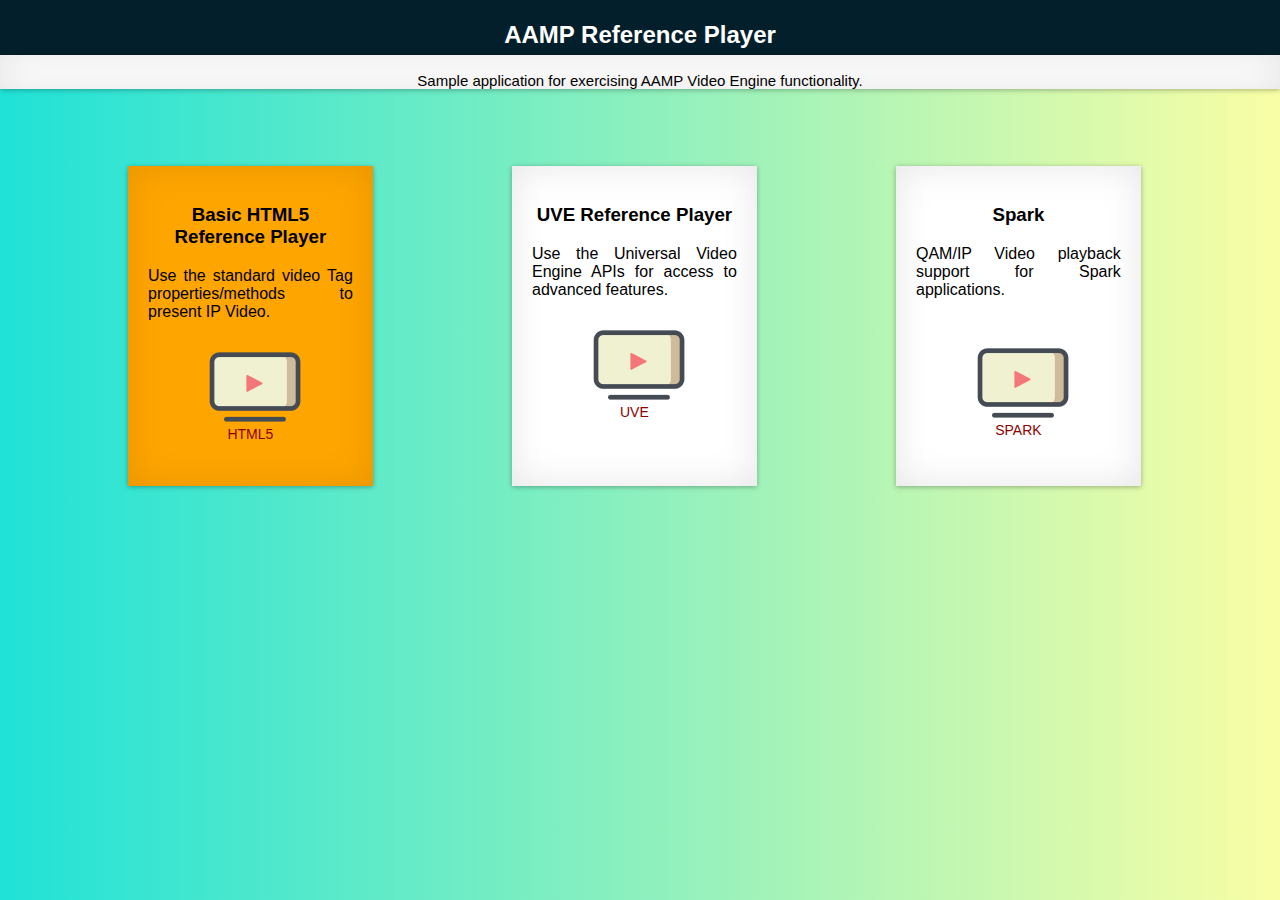
==== index.html @ 9ab348aa "Add files via upload" ====
<!--
/*
* If not stated otherwise in this file or this component's license file the
* following copyright and licenses apply:
*
* Copyright 2018 RDK Management
*
* Licensed under the Apache License, Version 2.0 (the "License");
* you may not use this file except in compliance with the License.
* You may obtain a copy of the License at
*
* http://www.apache.org/licenses/LICENSE-2.0
*
* Unless required by applicable law or agreed to in writing, software
* distributed under the License is distributed on an "AS IS" BASIS,
* WITHOUT WARRANTIES OR CONDITIONS OF ANY KIND, either express or implied.
* See the License for the specific language governing permissions and
* limitations under the License.
*/
-->
<!DOCTYPE html>
<html lang="en">

<head>
    <meta charset="utf-8">
    <title>AAMP Reference Player</title>
    <link rel="stylesheet" href="ReferencePlayerStyle.css">
    <script src="ReferencePlayer.js"></script>
</head>

<body>
    <div class="header">
        <h2>AAMP Reference Player</h2>
    </div>
    <div class="content">
        <p>Sample application for exercising AAMP Video Engine functionality.</p>
    </div>
    <div class="boxes">
        <div id="firstBox" class="inner-box">
             <h3>Basic HTML5 Reference Player</h3>
             <p>Use the standard video Tag properties/methods to present IP Video.</p>
             <img class="icon-logo" src="icons/player.png" alt="HTML5">
             <p class="icon-text">HTML5</p>
        </div>
        <div id="secondBox" class="inner-box">
            <h3>UVE Reference Player</h3>
            <p>Use the Universal Video Engine APIs for access to advanced features.</p>
            <img class="icon-logo" src="icons/player.png" alt="UVE">
            <p class="icon-text">UVE</p>
        </div>
        <div id="thirdBox" class="inner-box">
            <h3> Spark </h3>
            <p>QAM/IP Video playback support for Spark applications.</p>
            <br>
            <img class="icon-logo" src="icons/player.png" alt="SPARK">
            <p class="icon-text">SPARK</p>
        </div>
    </div>
</body>

</html>
---- ReferencePlayerStyle.css ----
/*
* If not stated otherwise in this file or this component's license file the
* following copyright and licenses apply:
*
* Copyright 2018 RDK Management
*
* Licensed under the Apache License, Version 2.0 (the "License");
* you may not use this file except in compliance with the License.
* You may obtain a copy of the License at
*
* http://www.apache.org/licenses/LICENSE-2.0
*
* Unless required by applicable law or agreed to in writing, software
* distributed under the License is distributed on an "AS IS" BASIS,
* WITHOUT WARRANTIES OR CONDITIONS OF ANY KIND, either express or implied.
* See the License for the specific language governing permissions and
* limitations under the License.
*/

body{
    margin:0;
    background-image: linear-gradient(to right, #20E2D7 , #F9FEA5);
}

.header {
  margin:0;
  padding: 1px;
  height: 3%;
  background: #031F2B;
  color: white;
  font-family: Verdana, Geneva, sans-serif;
  text-align: center;
}

.content {
  height: 15%;
  width: 100%;
  margin: 0;
  margin-top: -15px;
  background: white;
  color: black;
  padding-top: 2px;
  box-shadow:0 1px 5px rgba(0, 0, 0, 0.3), 0 0 36px rgba(0, 0, 0, 0.1) inset;
  -webkit-box-shadow:0 1px 5px rgba(0, 0, 0, 0.3), 0 0 36px rgba(0, 0, 0, 0.1) inset;
  font-family: Verdana, Geneva, sans-serif;
  font-size: 15px;
  text-align: center;
}

.boxes {
    margin-top: 6%;
    width: 100%;
    display: block;
}

.inner-box {
    position: absolute;
    display: inline-block;
    background-color: white;
    height: 280px;
    width: 16%;
    text-align: justify;
    text-justify: inter-word;
    font-family: Verdana, Geneva, sans-serif;
    padding: 20px;
    box-shadow:0 1px 5px rgba(0, 0, 0, 0.3), 0 0 37px rgba(0, 0, 0, 0.1) inset;
    -webkit-box-shadow:0 1px 5px rgba(0, 0, 0, 0.3), 0 0 37px rgba(0, 0, 0, 0.1) inset;
}

#firstBox {
    margin-left: 10%;
}

#secondBox {
    margin-left: 40%;
}

#thirdBox {
    margin-left: 70%;
}

h3 {
    text-align: center;
}

.icon-logo {
    height: 100px;
    width: 100px;
    padding-left: 28%;
    margin-bottom: -12%;
}

.icon-text {
    color: darkred;
    text-align: center;
    font: 14px  Arial, Helvetica, sans-serif;
}

.container {
    width: 100%;
    height: 100%;
    position: absolute;
    padding: 0;
    margin: 0;
    left: 0px;
    top: 0px;
    z-index: -1000;
    overflow: hidden;
}

.videoPlayer {
    height: 100%;
    width: 100%;
    position: absolute;
    bottom: 0;
    left: 0;
}

/* Style the buttons */
.button {
    background-color:  rgba(255,255,255,0.8); 
    text-align: center;
    display: inline-block;
    cursor: pointer;
    border-radius: 2px;
    border: 2px solid #00448A;
    box-shadow: 0 1px 4px rgba(0, 0, 0, .6);
    transition: background-color 0s;
}

#controlDiv {
    transition: all 0s linear;
}

#controlDivNext {
    transition: all 0s linear;
}

#videoControlsDiv {
    height:65px;
    opacity: 0;
    position: fixed;
    bottom: 0;
    width:100%;
    -webkit-transition: opacity 0s;
    transition: opacity 0s;
    background-image: linear-gradient(left, #000000 30%,#171717 50%, #000000 70%);
    background-image: -webkit-linear-gradient(left, #000000 30%,#171717 50%, #000000 70%);
    border-top: 1px solid #00253D;
    border-right: 1px solid #00253D;
    border-left: 1px solid #00253D;
    box-shadow: 0 -3px 3px -3px #002C4A, 3px 0px 3px -3px #002C4A, -3px 0px 3px -3px #002C4A;
    border-radius: 3px 3px 0px 0px / 6px 6px 0px 0px;
}

#videoControlsDivNext {
    padding-top: 10px;
    height:65px;
    opacity: 0;
    position: fixed;
    top: 0;
    width:100%;
    -webkit-transition: opacity 0s;
    transition: opacity 0s;
    background-image: linear-gradient(left, #000000 30%,#171717 50%, #000000 70%);
    background-image: -webkit-linear-gradient(left, #000000 30%,#171717 50%, #000000 70%);
    border-top: 1px solid #00253D;
    border-right: 1px solid #00253D;
    border-left: 1px solid #00253D;
    box-shadow: 0 -3px 3px -3px #002C4A, 3px 0px 3px -3px #002C4A, -3px 0px 3px -3px #002C4A;
    border-radius: 3px 3px 0px 0px / 6px 6px 0px 0px;
}

#videoContainer #videoControlsDiv {
    opacity: .9;
}

#videoContainer #videoControlsDivNext {
    opacity: .9;
}

img {
    display: block;
    height: 21px;  
    width: 31px;
}

.flipImg {
    -webkit-transform: scaleX(-1);
    transform: scaleX(-1);
}

#videoURLs {
    position: fixed;
    font-family: Arial, Helvetica, sans-serif;
    margin-top: 2%;
}

#videoToggleButton {
    height: 30px;
}

#rewindButton {
    height: 30px;
}

#skipBackwardButton {
    height: 30px;
}

#muteVideoButton {
    height: 30px;
}

#skipForwardButton {
    height: 30px;
}

#fastForwardButton {
    height: 30px;
}

#ccButton {
    height: 30px;
}

#playOrPauseButton {
    background-color:#ccc;
    margin-top: 10px;
    height: 30px;
    width: 50px;
}

#playOrPauseButton.focus {
    background-color: orange;
}

#seekBar {
    width: 397px;
    text-align:center;
}

#seekBarOuter {
    display: inline-block;
    width: 398px;
    height: 25px;
    background-color: rgba(0,0,0,0.4);
    outline: thin solid #00448A;
}

.focus {
    background:orange;
}

.overModal {
    display: none; 
    overflow-wrap: break-word;
    word-wrap: break-word;
    position: absolute;
    background-color: rgba(0,0,0,0.5);
    border: 1.2px solid #2B364F;
    box-shadow: 0 4px 8px 0 rgba(0,0,0,0.2),0 6px 20px 0 rgba(0,0,0,0.19);
    -webkit-animation-name: flydown;
    -webkit-animation-duration: 0.21s;
    animation-name: flydown;
    animation-duration: 0.21s;
    width: auto;
    height: 10%;
    top: 22%;
    left: 5%;
    padding: 0px 15px 15px 15px;
    font: 13px arial, sans-serif;
}

.urlModal {
    display: none; 
    overflow-wrap: break-word;
    word-wrap: break-word;
    position: absolute;
    background-color: rgba(0,0,0,0.5);
    border: 1.2px solid #2B364F;
    box-shadow: 0 4px 8px 0 rgba(0,0,0,0.2),0 6px 20px 0 rgba(0,0,0,0.19);
    -webkit-animation-name: flydown;
    -webkit-animation-duration: 0.21s;
    animation-name: flydown;
    animation-duration: 0.21s;
    width: 90%;
    height: 7%;
    top: 12%;
    left: 0;
    right: 0;
    margin: 0 auto;
    font: 13px arial, sans-serif;
}

.metadataModal {
    display: none; 
    overflow-wrap: break-word;
    word-wrap: break-word;
    position: absolute;
    background-color: rgba(0,0,0,0.5);
    border: 1.2px solid #2B364F;
    box-shadow: 0 4px 8px 0 rgba(0,0,0,0.2),0 6px 20px 0 rgba(0,0,0,0.19);
    -webkit-animation-name: flydown;
    -webkit-animation-duration: 0.21s;
    animation-name: flydown;
    animation-duration: 0.21s;
    width: 43%;
    top: 36%;
    left: 1%;
    font: 13px arial, sans-serif;
    padding: 3px;
}

#contentURL {
    text-align: center;
}

.ccModal {
    display: none; 
    position: absolute;
    background-color: rgba(0,0,0,0.5);
    border: 1.2px solid lightgrey;
    box-shadow: 0 4px 8px 0 rgba(0,0,0,0.2),0 6px 20px 0 rgba(0,0,0,0.19);
    -webkit-animation-name: flydown;
    -webkit-animation-duration: 0.10s;
    animation-name: flydown;
    animation-duration: 0.10s;
    width: 11%;
    top: 40%;
    left: 0;
    right: 0;
    margin: 0 auto;
    font: 20px arial, sans-serif;
}

.adModal {
    display: none; 
    position: absolute;
    background-color: rgba(0,0,0,0.5);
    border: 1.2px solid lightgrey;
    box-shadow: 0 4px 8px 0 rgba(0,0,0,0.2),0 6px 20px 0 rgba(0,0,0,0.19);
    -webkit-animation-name: flydown;
    -webkit-animation-duration: 0.10s;
    animation-name: flydown;
    animation-duration: 0.10s;
    width: 20%;
    top: 50%;
    left: 0;
    right: 0;
    margin: 0 auto;
    font: 20px arial, sans-serif;
}

#ccContent {
    text-align: center;
    color: white;
}

#buffContent {
    text-align: center;
    color: white;
    font: 20px  Arial, Helvetica, sans-serif;
}

#adContent {
    text-align: center;
    color: white;
    font: 18px  Arial, Helvetica, sans-serif;
}

.errorModal {
    display: none;
    position: absolute;
    background-color: rgba(0,0,0,0.5);
    border: 1.2px solid lightgrey;
    box-shadow: 0 4px 8px 0 rgba(0,0,0,0.2),0 6px 20px 0 rgba(0,0,0,0.19);
    -webkit-animation-name: flydown;
    -webkit-animation-duration: 0.10s;
    animation-name: flydown;
    animation-duration: 0.10s;
    padding: 5px;
    width: 50%;
    top: 30%;
    left: 0;
    right: 0;
    margin: 0 auto;
    font: 20px arial, sans-serif;
}

#positionInSeconds {
    text-align: center;
    color: white;
}

.positionModal {
    display: none; 
    position: absolute;
    background-color: rgba(0,0,0,0.5);
    border: 1.2px solid lightgrey;
    box-shadow: 0 4px 8px 0 rgba(0,0,0,0.2),0 6px 20px 0 rgba(0,0,0,0.19);
    -webkit-animation-name: flydown;
    -webkit-animation-duration: 0.10s;
    animation-name: flydown;
    animation-duration: 0.10s;
    width: 11%;
    bottom: 10%;
    left: 0;
    right: 0;
    margin: 0 auto;
    font: 20px arial, sans-serif;
}

.subtitleModal {
    overflow-wrap: break-word;
    word-wrap: break-word;
    position: absolute;
    bottom: 10%;
    width: 100%;
    line-height: 17px;
    font-family: Arial, Helvetica, sans-serif;
    font-size: 30px;
}

#subtitleContent {
    text-align: center;
    -webkit-text-stroke: 0.3px black;
}

#subtitleText {
    background-color: black;
    color: white;
}

@-webkit-keyframes flydown {
    from {top:-211px; opacity:0.1} 
    to {top:0; opacity:1}
}

@keyframes flydown {
    from {top:-211px; opacity:0.1}
    to {top:0; opacity:1}
}

@-webkit-keyframes animatebottom {
   from {bottom:-211px; opacity:0.1} 
    to {bottom:0; opacity:1}
}

@keyframes animatebottom {
     from {bottom:-211px; opacity:0.1} 
    to {bottom:0; opacity:1}
}

#homeButton {
 position: fixed;
 margin-left: 4%;
 margin-top: -0.5%;
}

#homeIcon {
    position: fixed;
    width: 25px;
    height: 25px;
    margin-left: -7px;
    margin-top: -12.5px;
}


#homeButton.focus {
    border: 4px solid orange; 
}

.round-button {
    width: 32px;
    height: 32px;
    border: 4px solid grey;
    border-radius: 50%;
    background: black;
}

.round-button.focus {
    border: 2px solid orange;
}

.round-button img{
    width: 32px;
    height: 32px;
    margin-left: -10px;
    margin-top: -4px;
}

option { 
    background-color: #72daef;
}

#playerType {
    margin: 3px;
    text-align: center;
    font-family: Verdana, Geneva, sans-serif;
    letter-spacing: 3px;
    font-size: 15px;
}

#autoLogButton {
    position: absolute;
    width: 25px;
    height: 25px;
    margin-left: 1px;
}

#autoSeekButton {
    position: absolute;
    width: 25px;
    height: 25px;
}

#seekCheck{
    padding: 5px;
    width: 18px;
    height: 18px;
}

#logCheck{
    padding: 5px;
    width: 18px;
    height: 18px;
}

#metadataState {
    margin-left: 3%;
}

#cacheOnlyButton {
    position: absolute;
    width: 25px;
    height: 25px;
    margin-left: 1px;
}

#metadataButton {
    position: absolute;
    width: 25px;
    height: 25px;
    margin-left: 1px;
}

.check-box-custom {
    padding: 5px;
    width: 18px;
    height: 18px;
}
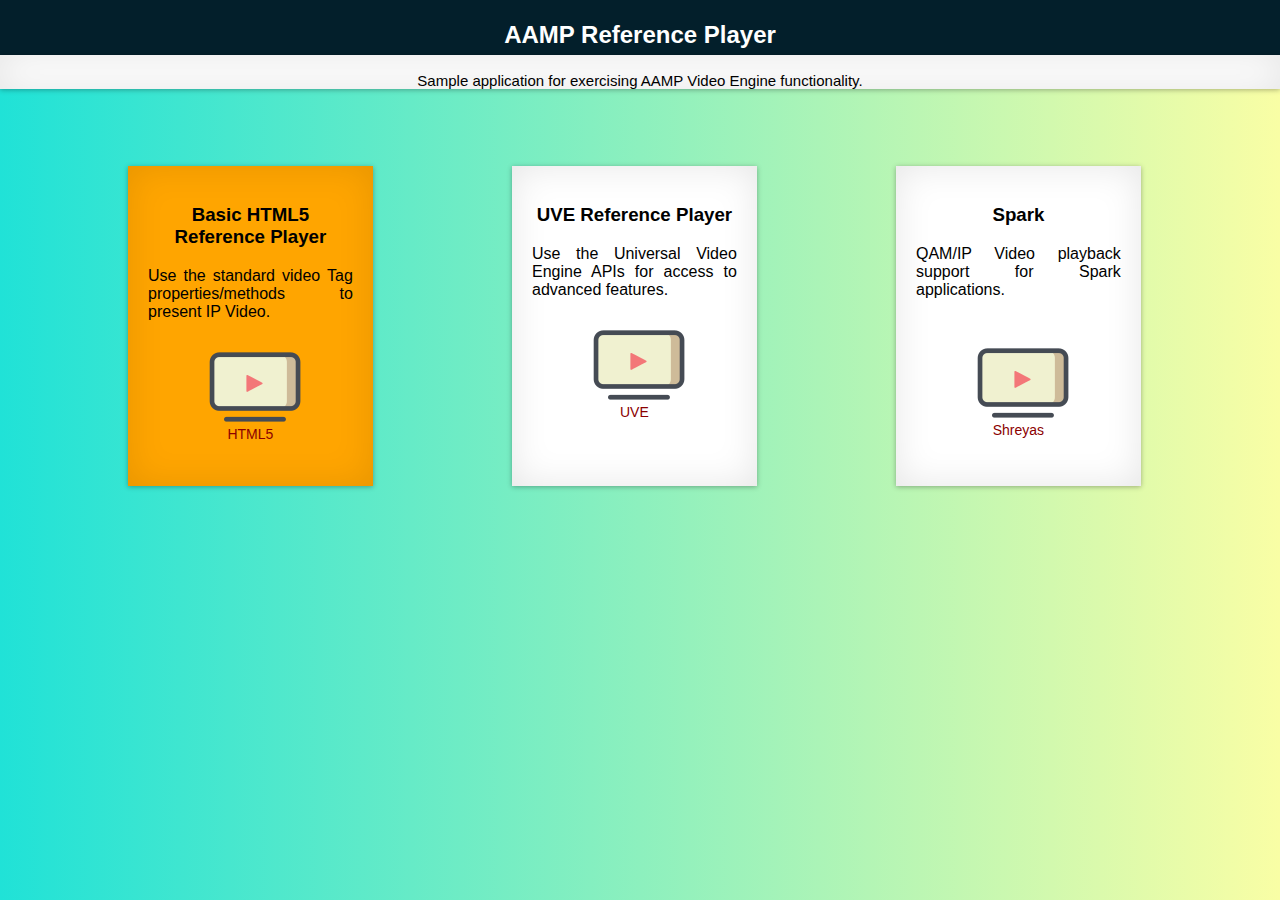
==== commit 52651ebb: "custom" ====
--- a/index.html
+++ b/index.html
@@ -53,7 +53,7 @@
             <p>QAM/IP Video playback support for Spark applications.</p>
             <br>
             <img class="icon-logo" src="icons/player.png" alt="SPARK">
-            <p class="icon-text">SPARK</p>
+            <p class="icon-text">Shreyas</p>
         </div>
     </div>
 </body>
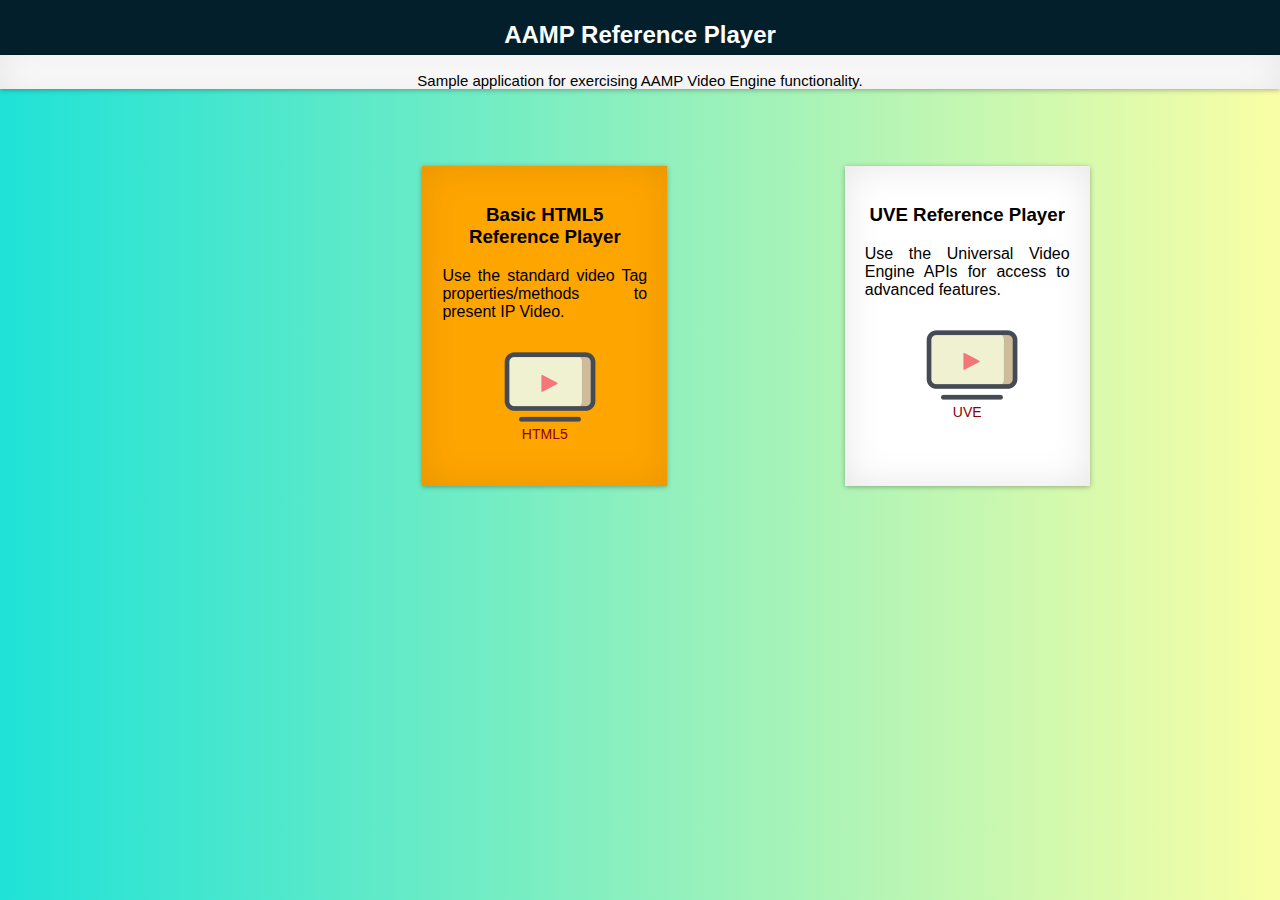
==== commit a2c1f574: "spark removed" ====
--- a/index.html
+++ b/index.html
@@ -48,13 +48,6 @@
             <img class="icon-logo" src="icons/player.png" alt="UVE">
             <p class="icon-text">UVE</p>
         </div>
-        <div id="thirdBox" class="inner-box">
-            <h3> Spark </h3>
-            <p>QAM/IP Video playback support for Spark applications.</p>
-            <br>
-            <img class="icon-logo" src="icons/player.png" alt="SPARK">
-            <p class="icon-text">Shreyas</p>
-        </div>
     </div>
 </body>
 
--- a/ReferencePlayerStyle.css
+++ b/ReferencePlayerStyle.css
@@ -68,16 +68,13 @@
 }
 
 #firstBox {
-    margin-left: 10%;
+    margin-left: 33%;
 }
 
 #secondBox {
-    margin-left: 40%;
-}
-
-#thirdBox {
-    margin-left: 70%;
-}
+    margin-left: 66%;
+}
+
 
 h3 {
     text-align: center;
